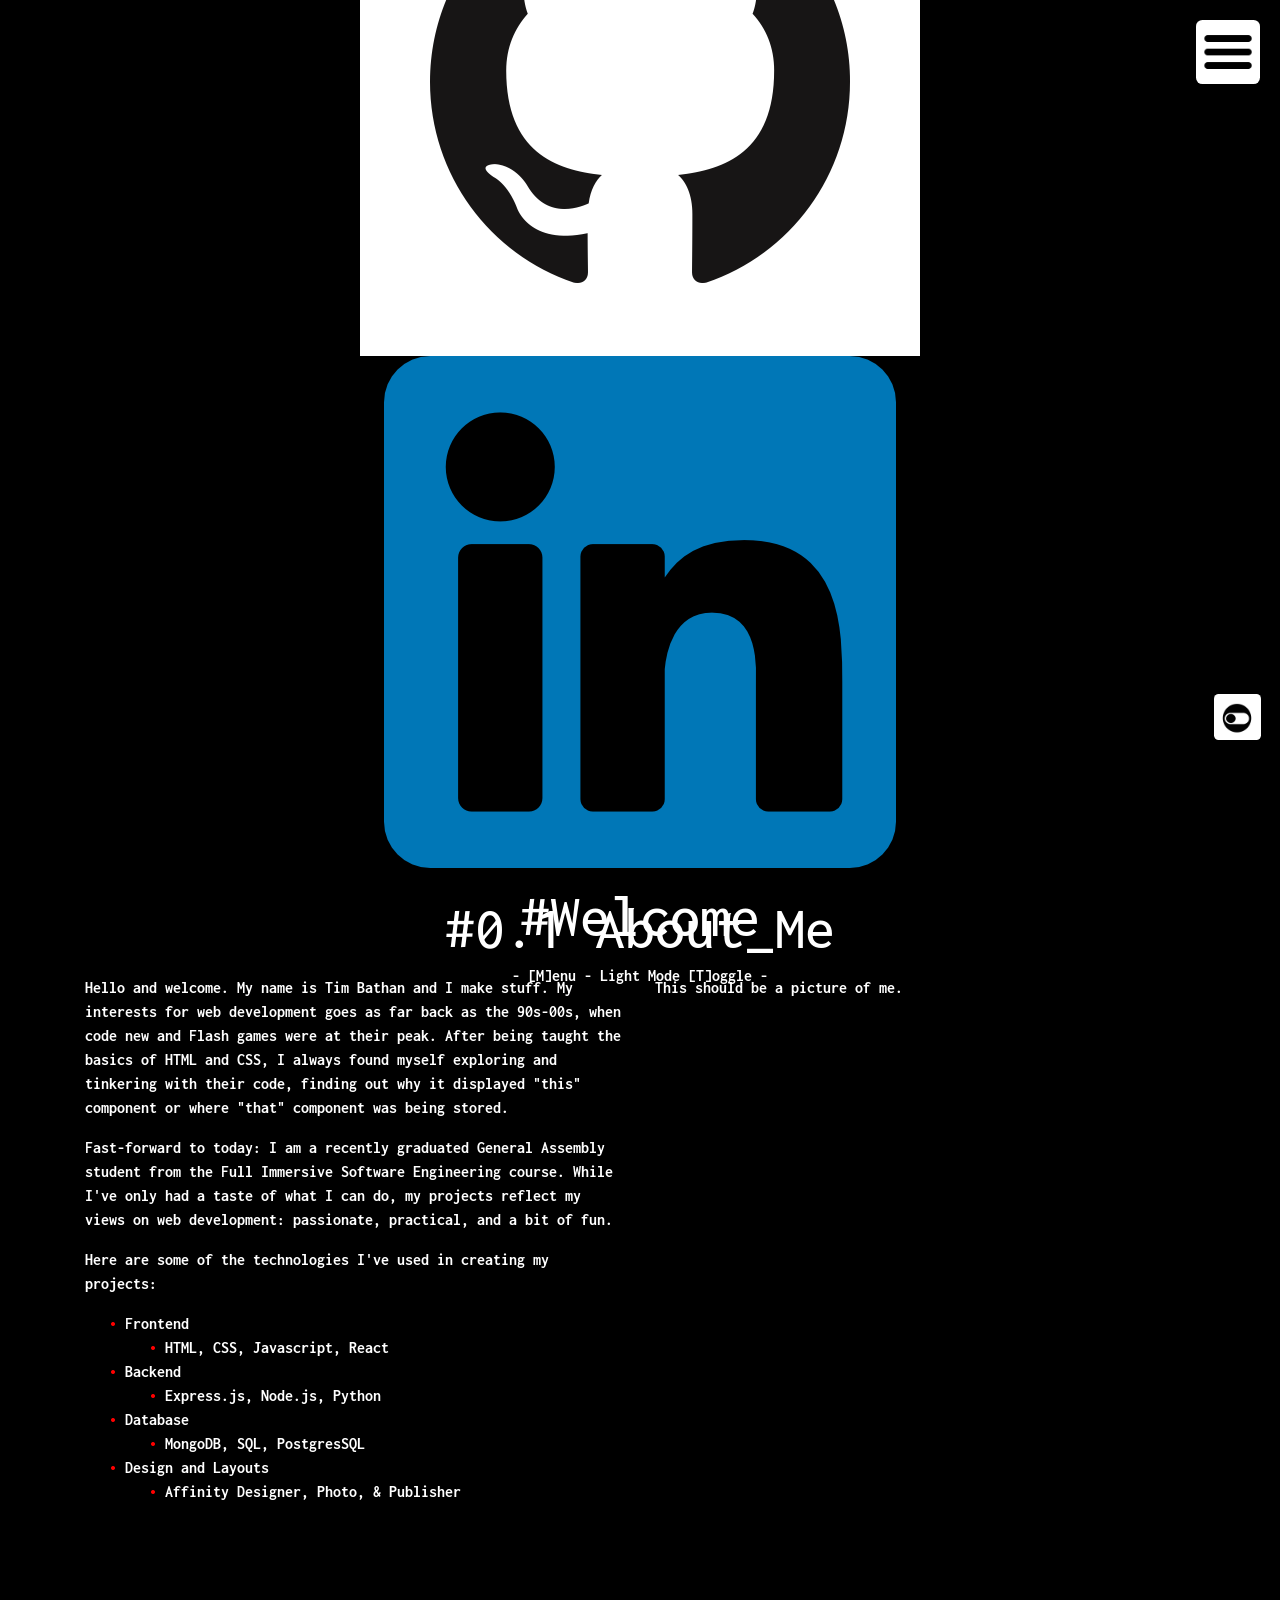
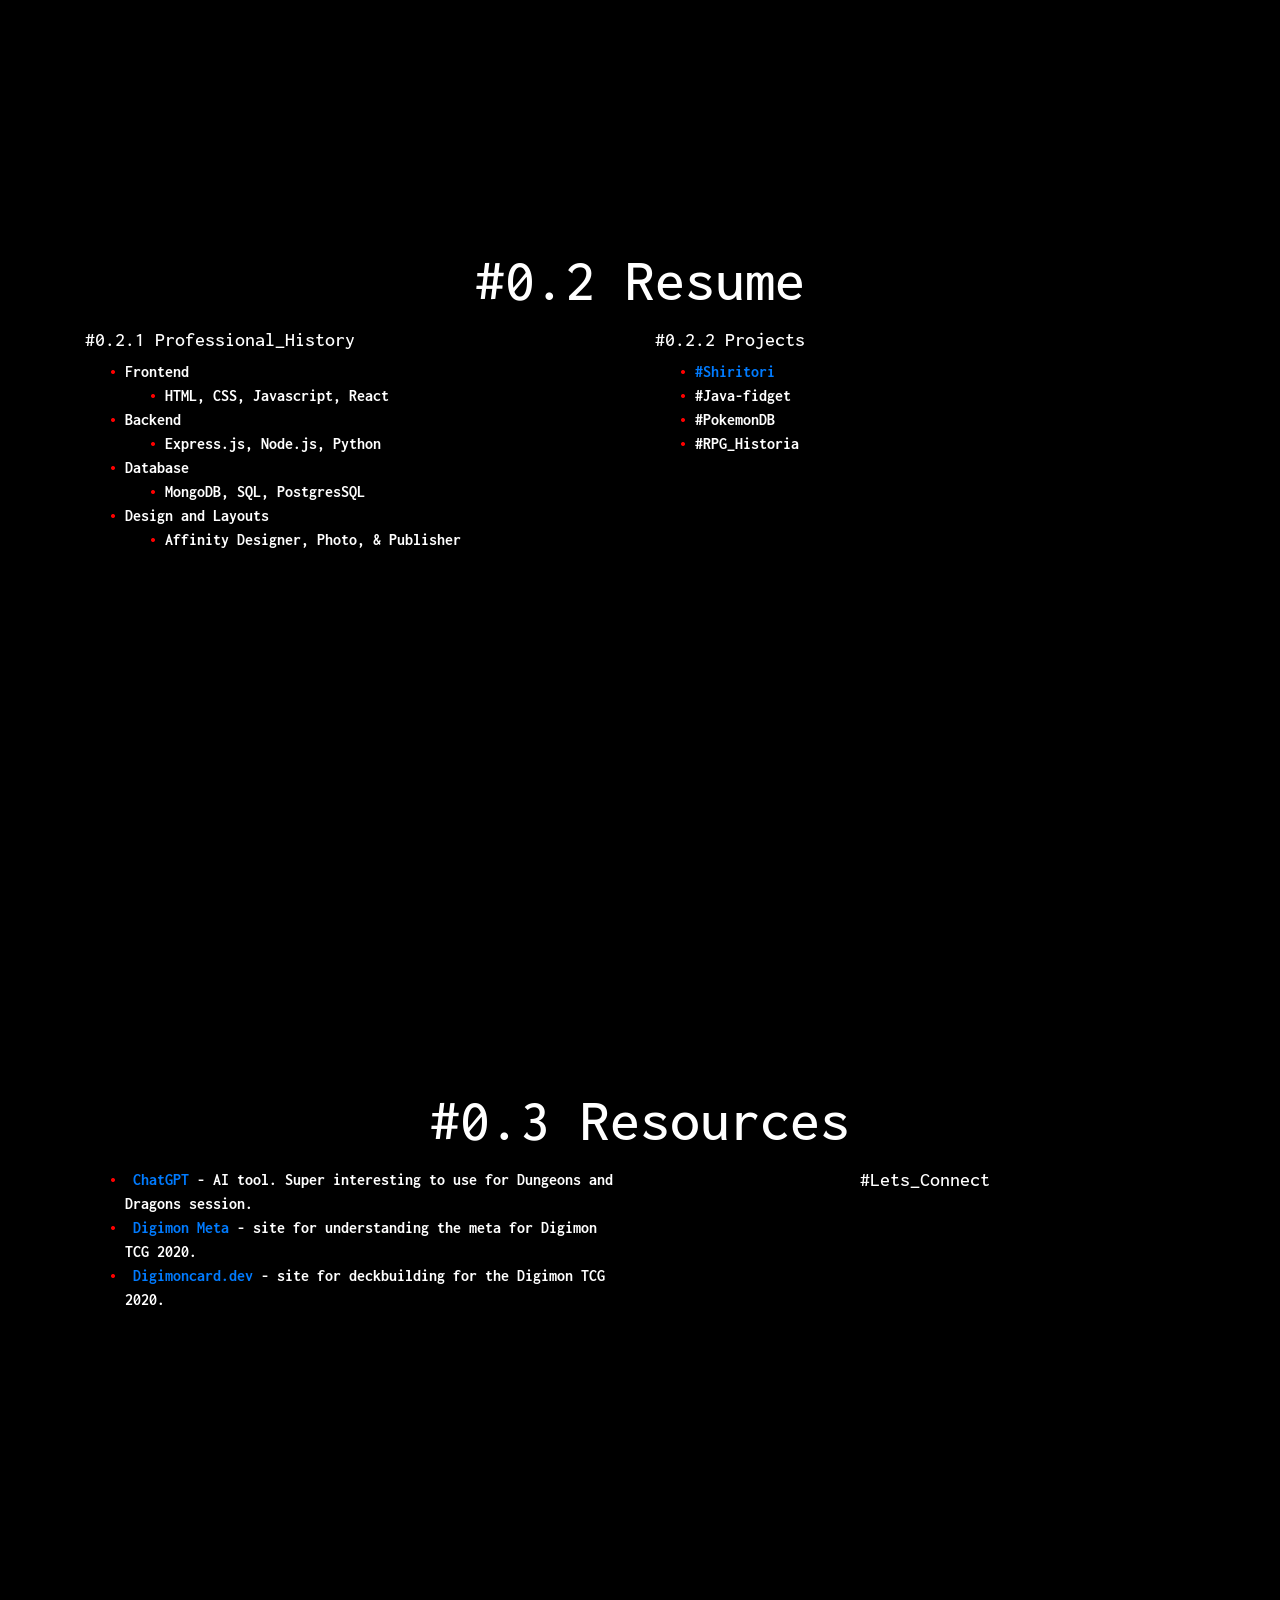
==== index.html @ 8bc2da12 "more improving layout and design. focused on putting letters as icons" ====
<!DOCTYPE html>
<html lang="en">
  <head>
    <meta charset="UTF-8" />
    <meta http-equiv="X-UA-Compatible" content="IE=edge" />
    <meta name="viewport" content="width=device-width, initial-scale=1.0" />
    <link rel="stylesheet" href="./CSS/normalize.css" />
    <link
      rel="stylesheet"
      href="https://cdn.jsdelivr.net/npm/bootstrap@4.3.1/dist/css/bootstrap.min.css"
      integrity="sha384-ggOyR0iXCbMQv3Xipma34MD+dH/1fQ784/j6cY/iJTQUOhcWr7x9JvoRxT2MZw1T"
      crossorigin="anonymous"
    />
    <link rel="preconnect" href="https://fonts.googleapis.com" />
    <link rel="preconnect" href="https://fonts.gstatic.com" crossorigin />
    <link
      href="https://fonts.googleapis.com/css2?family=Inconsolata:wght@300;500;700&display=swap"
      rel="stylesheet"
    />
    <link rel="stylesheet" href="./CSS/styles.css" />
    <title>Tim Bathan</title>
  </head>
  <body>
    <!-- splash page -->
    <section class="splash-page" id="splash">
      <!-- Nav Overlay menu -->
      <img id="overlay-menu" src="./imgs/h-menu.png">
      <!-- light-mode toggle -->
      <img id="view-mode-toggle" src="./imgs/toggle-icon.jpeg">
      <!-- professional links -->
      <a href="https://github.com/bathant702">
        <img id="git-hub-icon" src="./imgs/github-logo.png" alt="Git-hub"/></a>
    <a href="https://www.linkedin.com/in/timothy-bathan-437347223/">
        <img id="linkedin-icon" src="./imgs/linkedin.png" alt="LinkedIn"/></a>
      <!-- overlay navigation -->
      <div class="overlay" id="myOverlay">
        <!-- Button to close the overlay navigation -->
        <a href="javascript:void(0)" class="closebtn" id="closeOverlay"
          >&times;</a
        >
        <!-- Overlay content -->
        <div class="overlay-content">
          <a href="#bio" id="menu-link1">#About_Me</a>
          <a href="#resume" id="menu-link2">#Resume</a>
          <a href="#resources" id="menu-link3">#Resources</a>
        </div>
      </div>

      <div class="container">
        <h1 class="section-title">#Welcome</h1>
        <p>- [M]enu - Light Mode [T]oggle -</p>
      </div>
    </section>

    <!-- bio info -->
    <section class="bio-section" id="bio">
      <h1 class="section-title">#0.1 About_Me</h1>
      
      <div class="container">
        <div class="row">
          <div class="col bio-format">
            <p>
              Hello and welcome. My name is Tim Bathan and I make stuff. My interests for web development goes as far back as the 90s-00s, when code new and Flash games were at their peak. After being taught the basics of HTML and CSS, I always found myself exploring and tinkering with their code, finding out why it displayed "this" component or where "that" component was being stored.
             </p>
             <p>
              Fast-forward to today: I am a recently graduated General Assembly student from the Full Immersive Software Engineering course. While I've only had a taste of what I can do, my projects reflect my views on web development: passionate, practical, and a bit of fun.
            </p>
            <p>
              Here are some of the technologies I've used in creating my projects:
              <ul>
                <li>Frontend</li>
                <ul>
                  <li>HTML, CSS, Javascript, React</li>
                </ul>
                <li>Backend</li>
                <ul>
                  <li>Express.js, Node.js, Python</li>
                </ul>
                <li>Database</li>
                <ul>
                  <li>MongoDB, SQL, PostgresSQL</li>
                </ul>
                <li>Design and Layouts
                  <ul>
                    <li>Affinity Designer, Photo, & Publisher</li>
                  </ul>
                </li>
              </ul>
            </p>
          </div>
          <div class="col resume-font">This should be a picture of me.</div>
        </div>
      </div>
    </section>

    <!-- resume -->
    <section class="resume-section" id="resume">
      <h1 class="section-title">#0.2 Resume</h1>
      <div class="container">
        <div class="row">
          <div class="col-sm-6 resume-format">
            <h5>#0.2.1 Professional_History</h5>
            <ul>
              <li>Frontend</li>
              <ul>
                <li>HTML, CSS, Javascript, React</li>
              </ul>
              <li>Backend</li>
              <ul>
                <li>Express.js, Node.js, Python</li>
              </ul>
              <li>Database</li>
              <ul>
                <li>MongoDB, SQL, PostgresSQL</li>
              </ul>
              <li>Design and Layouts
                <ul>
                  <li>Affinity Designer, Photo, & Publisher</li>
                </ul>
              </li>
            </ul>
          </div>
          <div class="col-sm-6 resume-format">
            <h5>#0.2.2 Projects</h5>
            <ul>
              <li id="project-link-1"><a href="../shiritori_upgrade/shiritori-game.html">#Shiritori</a></li>
              <li id="project-link-2">#Java-fidget</li>
              <li id="project-link-3">#PokemonDB</li>
              <li id="project-link-3">#RPG_Historia</li>
            </ul>
          </div>
        </div>
      </div>
    </section>

    <!-- links -->
    <section class="resource-section" id="resources">
      <h1 class="section-title">#0.3 Resources</h1>
      <div class="container">
        <div class="row">
          <div class="col-sm-6">
            <ul>
              <li>
                <a href="https://openai.com/blog/chatgpt">ChatGPT</a> - AI tool.
                Super interesting to use for Dungeons and Dragons session.
              </li>
              <li>
                <a href="https://digimonmeta.com/">Digimon Meta</a> - site for
                understanding the meta for Digimon TCG 2020.
              </li>
              <li>
                <a href="https://digimoncard.dev/">Digimoncard.dev</a> - site
                for deckbuilding for the Digimon TCG 2020.
              </li>
            </ul>
          </div>
          <div class="col-sm-6 contact-format">
            <h5>#Lets_Connect</h5>
            <div>

            </div>
          </div>
        </div>
      </div>
    </section>




    <!-- javascript stuff -->
    <script src="./JS/app.js"></script>
    <script
      src="https://code.jquery.com/jquery-3.3.1.slim.min.js"
      integrity="sha384-q8i/X+965DzO0rT7abK41JStQIAqVgRVzpbzo5smXKp4YfRvH+8abtTE1Pi6jizo"
      crossorigin="anonymous"
    ></script>
    <script
      src="https://cdn.jsdelivr.net/npm/popper.js@1.14.7/dist/umd/popper.min.js"
      integrity="sha384-UO2eT0CpHqdSJQ6hJty5KVphtPhzWj9WO1clHTMGa3JDZwrnQq4sF86dIHNDz0W1"
      crossorigin="anonymous"
    ></script>
    <script
      src="https://cdn.jsdelivr.net/npm/bootstrap@4.3.1/dist/js/bootstrap.min.js"
      integrity="sha384-JjSmVgyd0p3pXB1rRibZUAYoIIy6OrQ6VrjIEaFf/nJGzIxFDsf4x0xIM+B07jRM"
      crossorigin="anonymous"
    ></script>
  </body>
</html>
---- CSS/styles.css ----
* {
  /* testing boxes */
  /* border: 1px;
  border-color: green;
  border-style: solid; */
  /* height & width now includes border & padding */
  box-sizing: border-box;
}

body {
  margin: 0;
  background-color: rgb(0, 0, 0);
  color: rgb(255, 255, 255);
  font-family: "Inconsolata", monospace;
}

.section-title {
  font-size: 3.75rem;
  margin: 0.75rem;
}

/* the overlay (background) */
#overlay-menu {
  position: fixed;
  top: 20px;
  right: 20px;
  height: 4rem;
  width: 4rem;
  background-color: #ffffff;
  color: rgb(0, 0, 0);
  padding: 5px 5px;
  border: none;
  border-radius: 10%;
  font-size: 1.5rem;
  transition: background-color 0.3s;
}
#overlay-menu:hover {
  background-color: #464646;
  color: white;
}

/* close button position */
.closebtn {
  position: absolute;
  top: 20px;
  right: 45px;
  font-size: 60px;
}

/* overlay reveal*/
.overlay {
  height: 100%;
  width: 0;
  position: fixed;
  z-index: 2;
  left: 0;
  top: 0;
  background-color: rgba(0, 0, 0, 0.95);
  overflow-x: hidden;
  transition: 0.5s;
}

/* overlay contents in overlay */
.overlay-content {
  position: relative;
  top: 25%;
  width: 100%;
  text-align: center;
  margin-top: 30px;
}

/* The navigation links inside the overlay */
.overlay a {
  padding: 8px;
  text-decoration: none;
  font-size: 60px;
  color: #ffffff;
  display: block;
  transition: 0.3s;
}

/* overlay effects*/
.overlay a:hover,
.overlay a:focus {
  color: #464646;
}

/* splash page */
.splash-page {
  display: flex;
  justify-content: center;
  flex-direction: column;
  align-items: center;
  height: 800px;
  font-weight: bolder;
  text-align: center;
}

/* bio */
.bio-section {
  display: flex;
  justify-content: center;
  flex-direction: column;
  align-items: center;
  height: 800px;
  font-weight: bolder;
}

/* resume */
.resume-section {
  display: flex;
  flex-direction: column;
  justify-content: center;
  align-items: center;
  height: 800px;
  font-weight: bolder;
}

.bio-format,
.resume-format {
  text-align: left;
  font-size: 16px;
}

/* bullet change*/
ul {
  list-style: none;
}

ul li::before {
  content: "\2022";
  color: red;
  font-weight: bolder;
  display: inline-block;
  width: 1em;
  margin-left: -1em;
}

/* links */
.resource-section {
  display: flex;
  flex-direction: column;
  justify-content: center;
  align-items: center;
  height: 800px;
  font-weight: bolder;
  text-align: left;
}

.contact-format{
  display: flex;
  flex-direction: column;
  align-items: center;
}

/*icons*/
.icons {
  border-radius: 10%;
  height: 75px;
  width: 75px;
}

/* view mode toggle*/
#view-mode-toggle {
  position: fixed;
  bottom: 160px;
  right: 20px;
  height: 2.9rem;
  width: 2.9rem;
  background-color: #ffffff;
  color: rgb(0, 0, 0);
  padding: 5px 5px;
  border: none;
  border-radius: 10%;
  font-size: 1rem;
  font-weight: 900;
  transition: background-color 0.3s;
}
#view-mode-toggle:hover {
  background-color: #464646;
  color: white;
}
/*light mode*/
.light-mode {
  background-color: white;
  color: rgb(0, 0, 0);
}

/* scroll button up*/
#scroll-btn-home {
  position: fixed;
  bottom: 85px;
  right: 20px;
  height: 2.9rem;
  width: 2.9rem;
  background-color: #ffffff;
  color: rgb(0, 0, 0);
  padding: 4px 4px;
  border: none;
  border-radius: 10%;
  font-size: 1rem;
  font-weight: 900;
  transition: background-color 0.3s;
}
#scroll-btn-home:hover {
  background-color: #464646;
  color: white;
}

/* scroll button down*/
#scroll-btn-down {
  position: fixed;
  bottom: 10px;
  right: 20px;
  height: 2.9rem;
  width: 2.9rem;
  background-color: #ffffff;
  color: rgb(0, 0, 0);
  padding: 5px 5px;
  border: none;
  border-radius: 10%;
  font-size: 1rem;
  font-weight: 900;
  transition: background-color 0.3s;
}
#scroll-btn-down:hover {
  background-color: #464646;
  color: white;
}

@media screen and (max-width: 800px) {
  /* section formatting */
  .row {
    display: block;
    justify-content: center;
    flex-direction: column;
    align-items: center;
  }

  .section-title {
    font-size: 4.75rem;
    margin: 0.5rem;
  }

  /* section sizing */
  .splash-page,
  .resume-section,
  .bio-section,
  .resource-section {
    height: 900px;
  }

  .col-sm-4 {
    display: block;
  }

  .bio-format,
  .resume-format {
    text-align: left;
    font-size: 1.25rem;
    font-weight: normal;
  }

  li {
    display: block;
  }

  /* buttons */
  #overlay-menu {
    position: fixed;
    left: 10px;
    height: 3rem;
    width: 3rem;
  }

  #view-mode-toggle {
    position: fixed;
    bottom: 20px;
    left: 18%;
    height: 2.9rem;
    width: 2.9rem;
  }

  #scroll-btn-home {
    position: fixed;
    bottom: 20px;
    left: 47%;
    height: 2.9rem;
    width: 2.9rem;
  }

  #scroll-btn-down {
    position: fixed;
    bottom: 20px;
    left: 73%;
    height: 2.9rem;
    width: 2.9rem;
  }
}
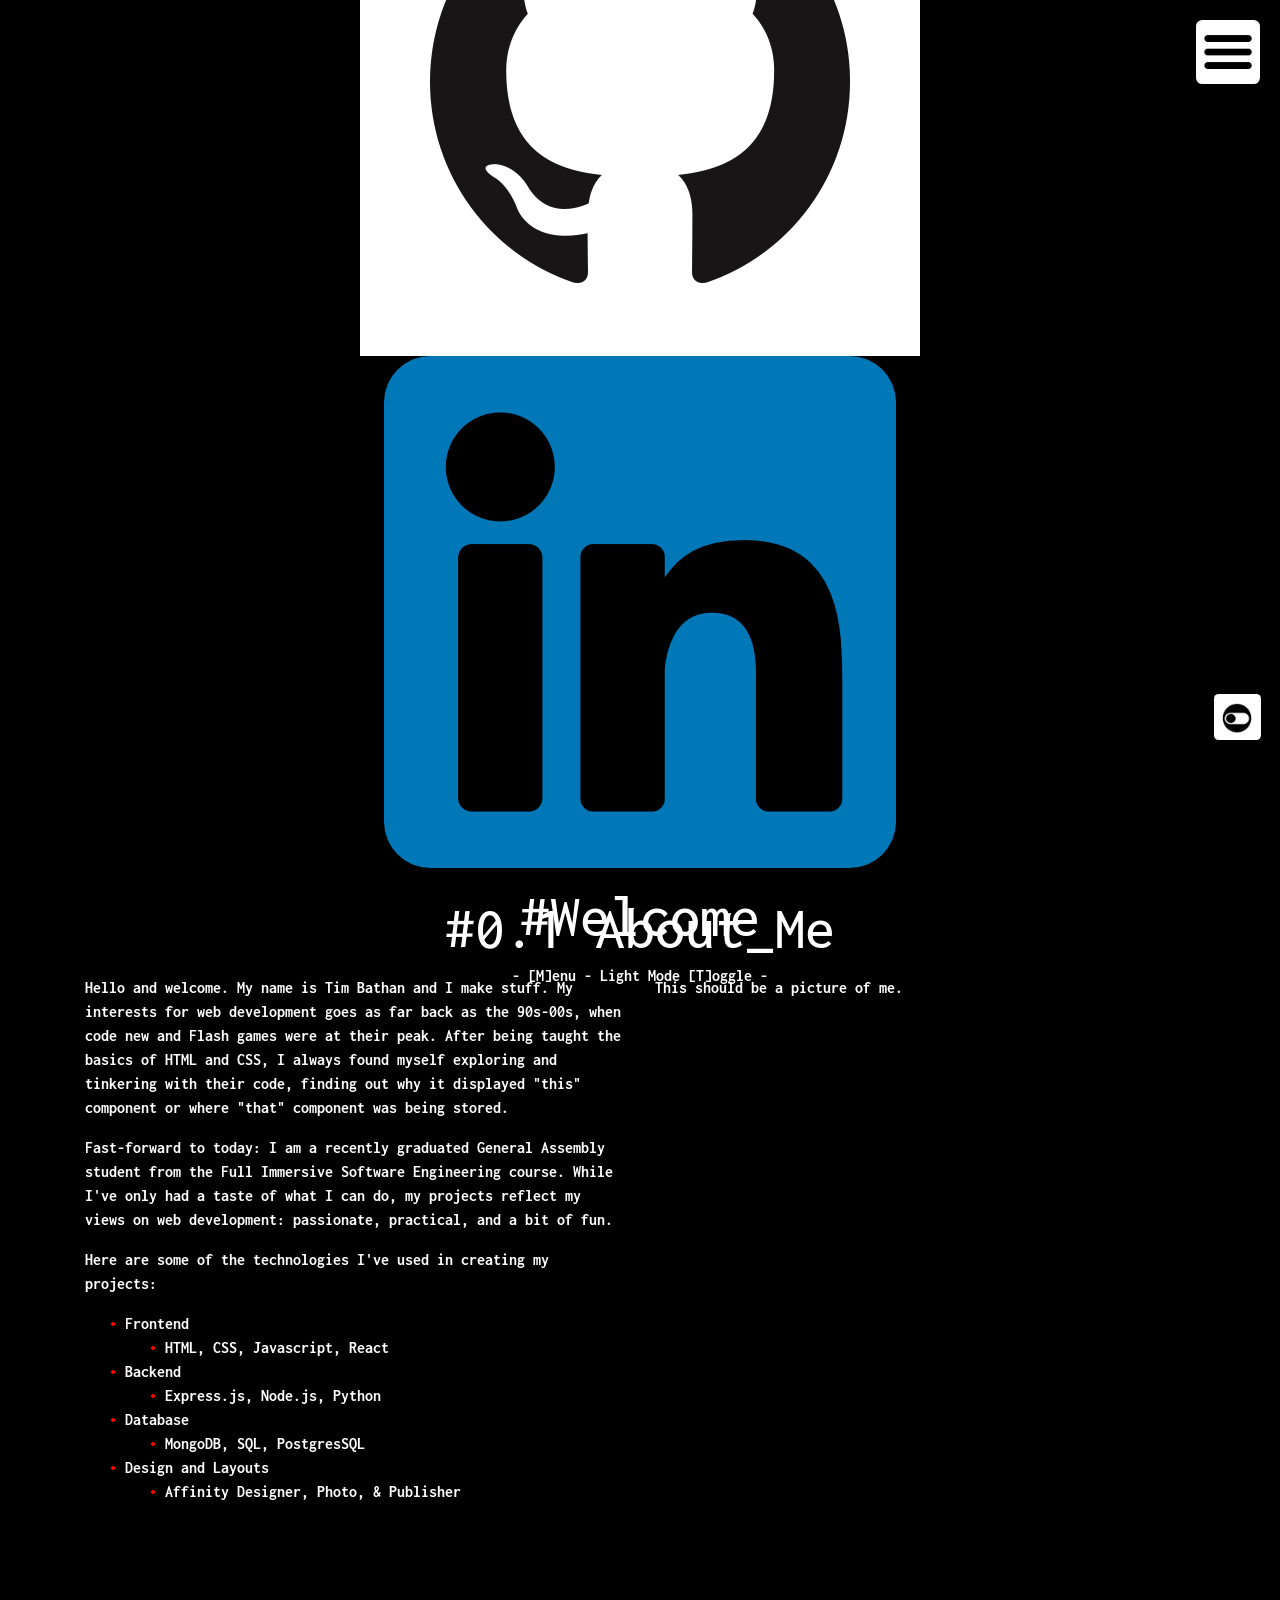
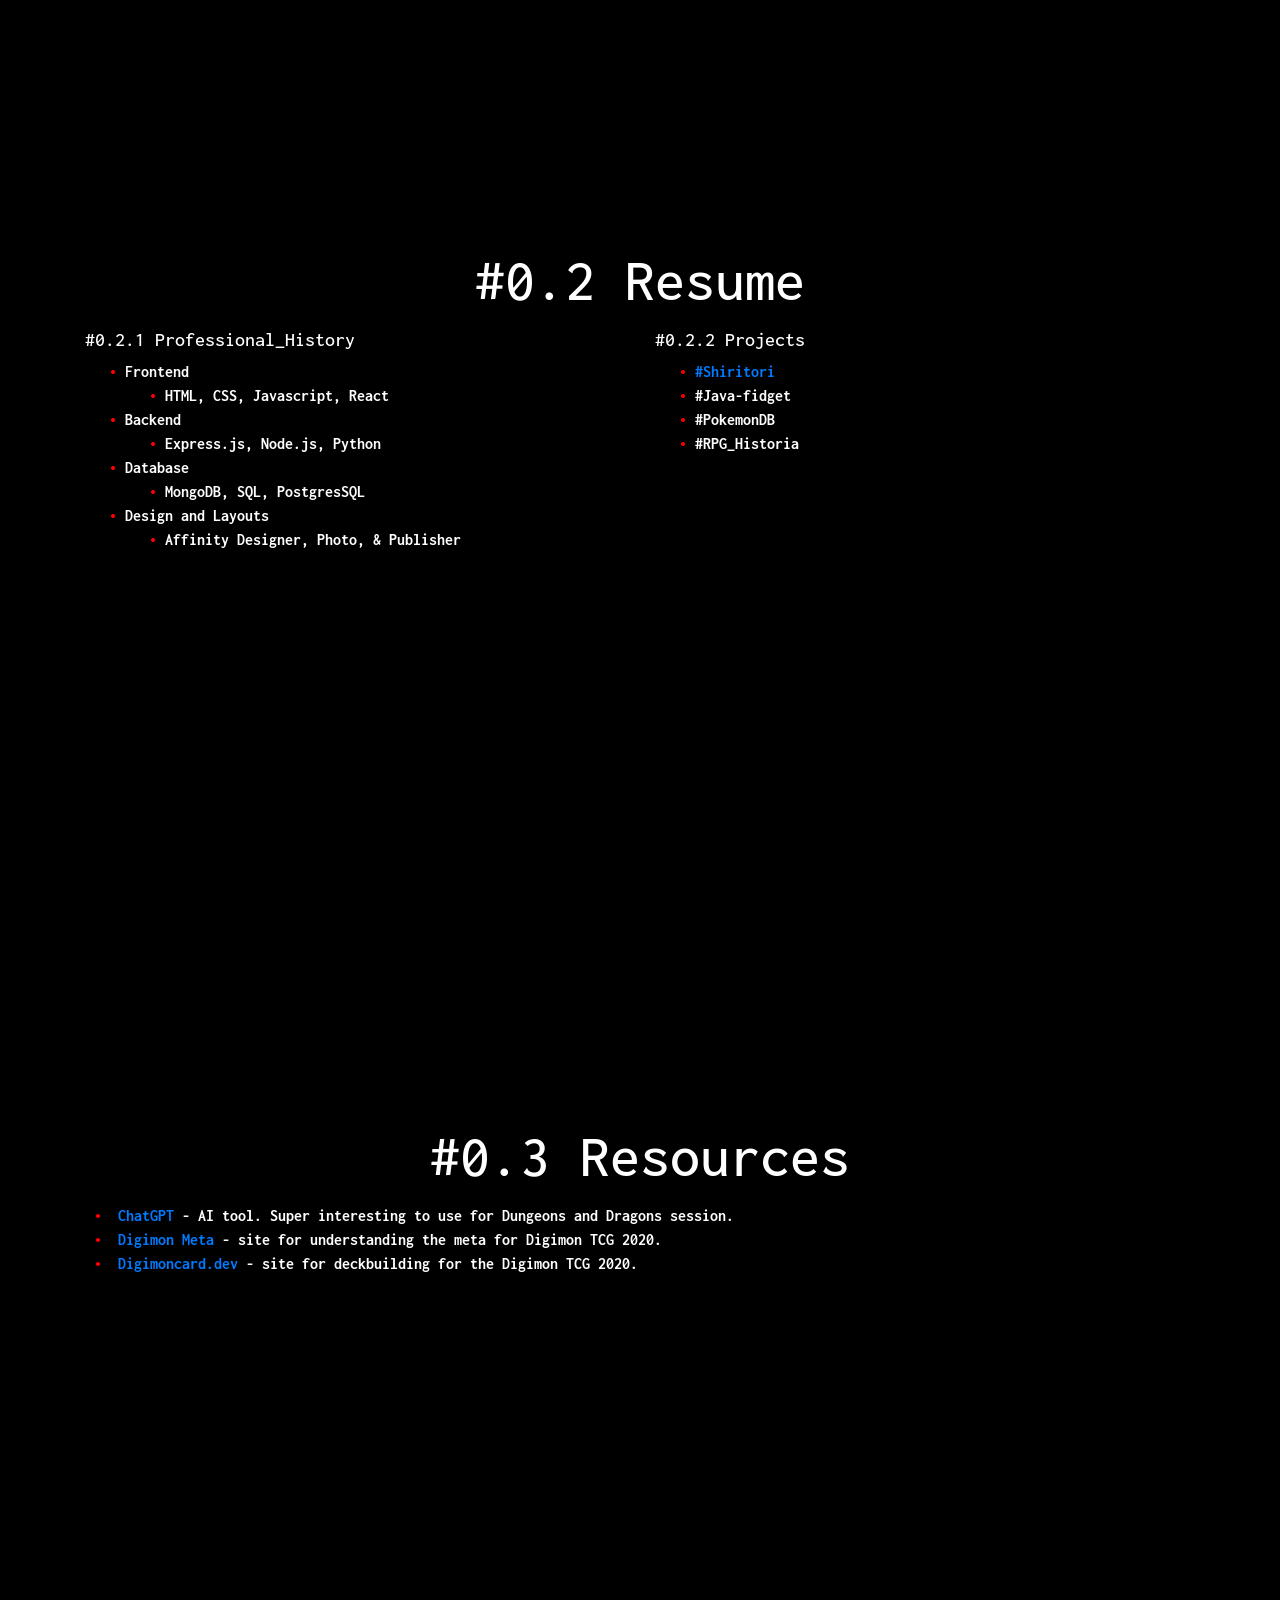
==== commit 2c711be9: "more css and design. altering buttons and color scheme." ====
--- a/index.html
+++ b/index.html
@@ -24,14 +24,14 @@
     <!-- splash page -->
     <section class="splash-page" id="splash">
       <!-- Nav Overlay menu -->
-      <img id="overlay-menu" src="./imgs/h-menu.png">
+      <img class="icon-img" id="overlay-menu" src="./imgs/h-menu.png">
       <!-- light-mode toggle -->
-      <img id="view-mode-toggle" src="./imgs/toggle-icon.jpeg">
+      <img class="icon-img view-toggle" id="view-mode-toggle" src="./imgs/toggle-icon.png">
       <!-- professional links -->
       <a href="https://github.com/bathant702">
-        <img id="git-hub-icon" src="./imgs/github-logo.png" alt="Git-hub"/></a>
+        <img class="icon-img git-hub-icon" id="git-hub-icon" src="./imgs/github-logo.png" alt="Git-hub"/></a>
     <a href="https://www.linkedin.com/in/timothy-bathan-437347223/">
-        <img id="linkedin-icon" src="./imgs/linkedin.png" alt="LinkedIn"/></a>
+        <img class="icon-img linkedin-icon"  id="linkedin-icon" src="./imgs/linkedin.png" alt="LinkedIn"/></a>
       <!-- overlay navigation -->
       <div class="overlay" id="myOverlay">
         <!-- Button to close the overlay navigation -->
@@ -138,7 +138,7 @@
       <h1 class="section-title">#0.3 Resources</h1>
       <div class="container">
         <div class="row">
-          <div class="col-sm-6">
+          <div class="col-sm-0">
             <ul>
               <li>
                 <a href="https://openai.com/blog/chatgpt">ChatGPT</a> - AI tool.
@@ -153,12 +153,6 @@
                 for deckbuilding for the Digimon TCG 2020.
               </li>
             </ul>
-          </div>
-          <div class="col-sm-6 contact-format">
-            <h5>#Lets_Connect</h5>
-            <div>
-
-            </div>
           </div>
         </div>
       </div>
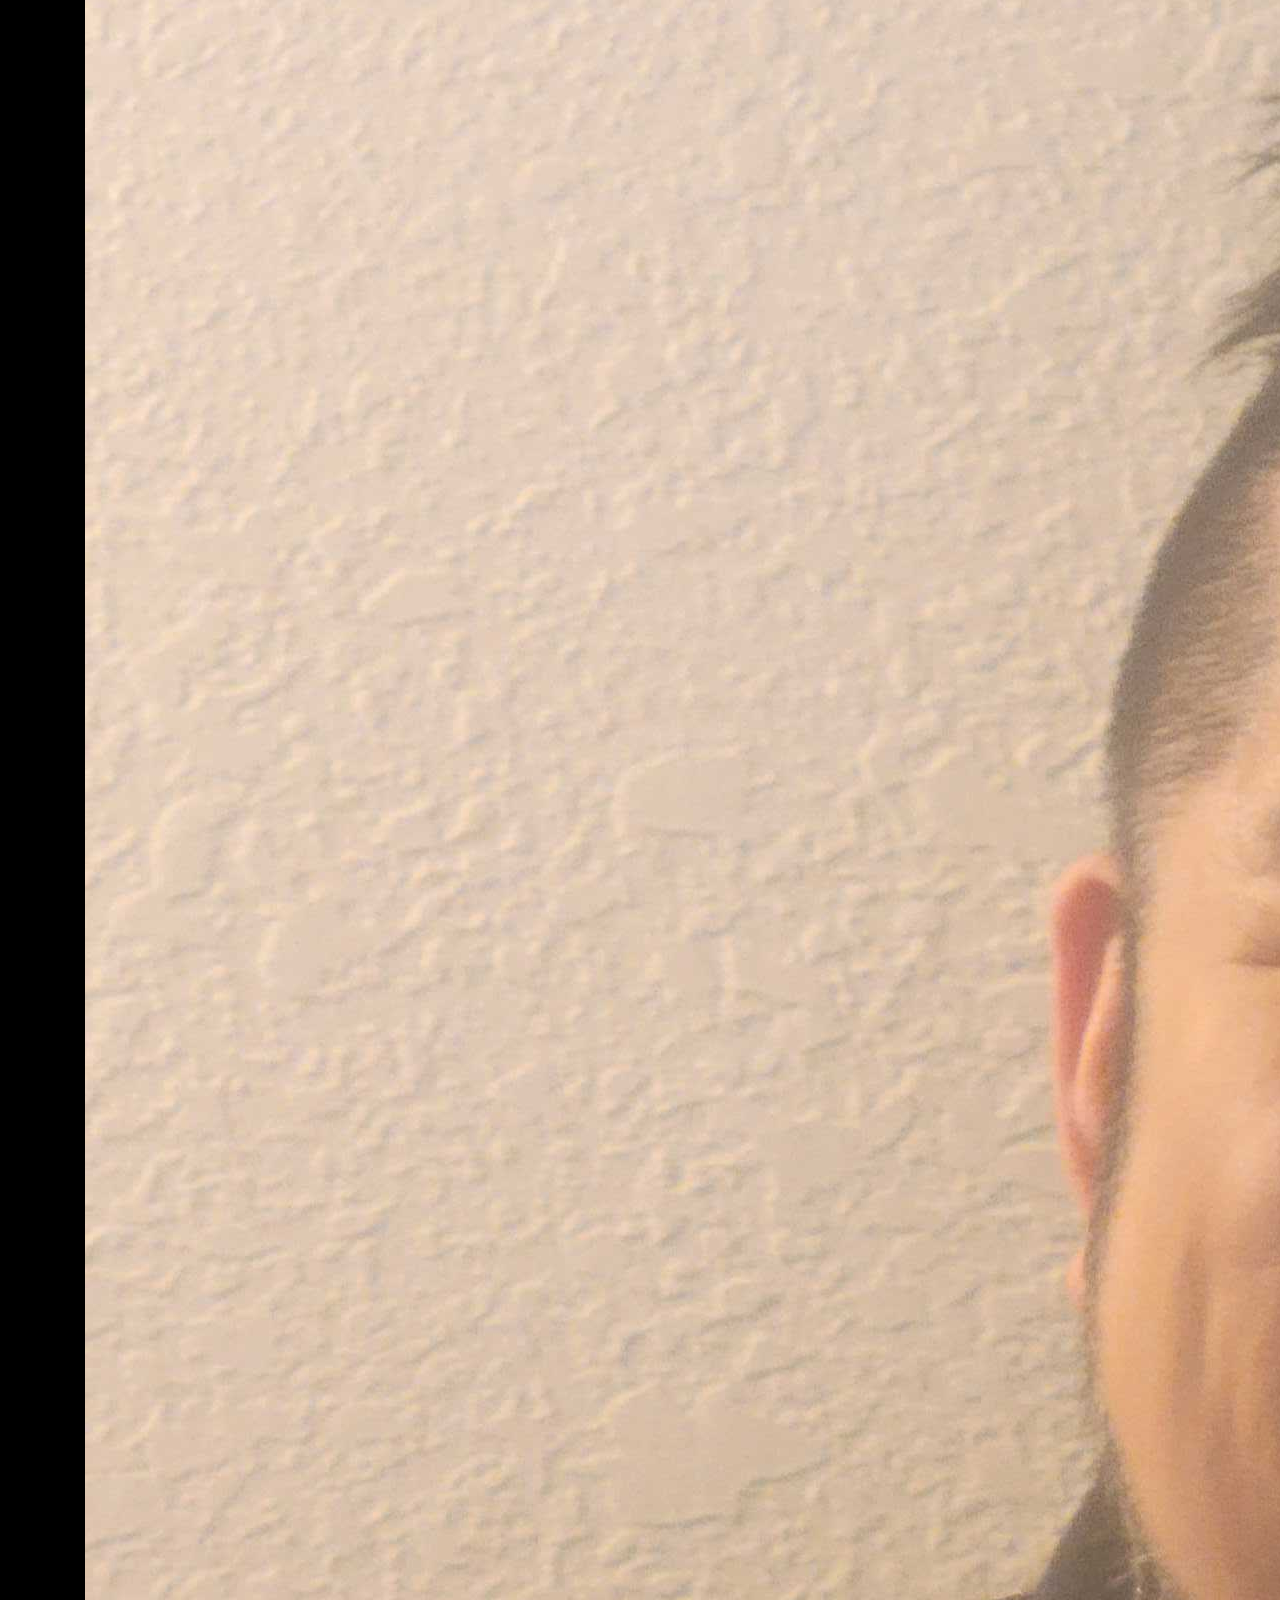
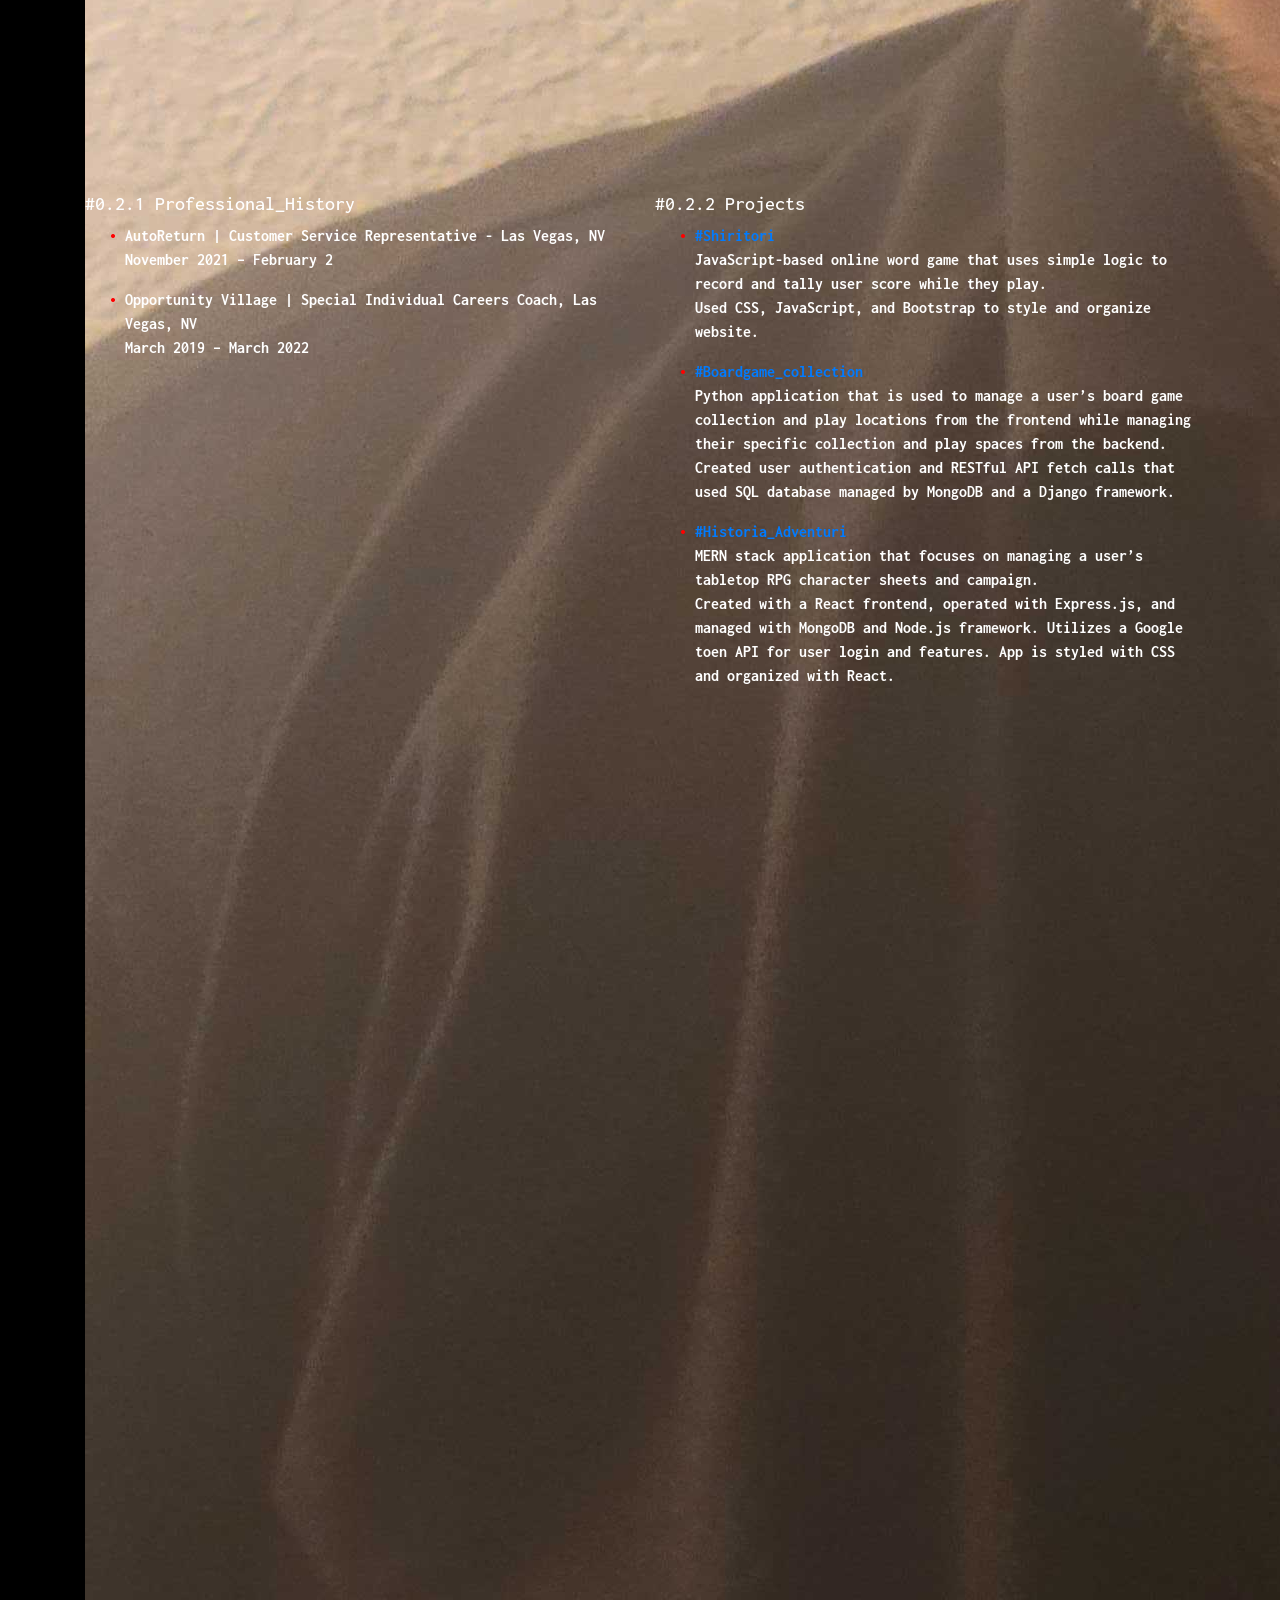
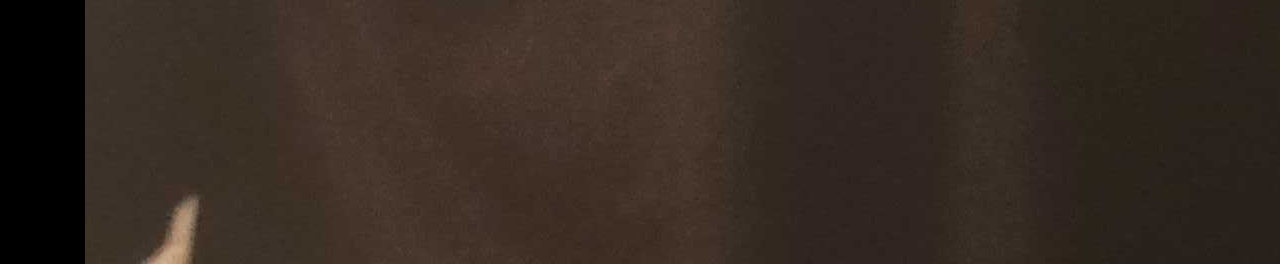
==== commit 7c56969f: "new launch" ====
--- a/index.html
+++ b/index.html
@@ -29,7 +29,7 @@
       <img class="icon-img view-toggle" id="view-mode-toggle" src="./imgs/toggle-icon.png">
       <!-- professional links -->
       <a href="https://github.com/bathant702">
-        <img class="icon-img git-hub-icon" id="git-hub-icon" src="./imgs/github-logo.png" alt="Git-hub"/></a>
+        <img class="icon-img git-hub-icon" id="git-hub-icon" src="./imgs/github-logo2.png" alt="Git-hub"/></a>
     <a href="https://www.linkedin.com/in/timothy-bathan-437347223/">
         <img class="icon-img linkedin-icon"  id="linkedin-icon" src="./imgs/linkedin.png" alt="LinkedIn"/></a>
       <!-- overlay navigation -->
@@ -48,6 +48,7 @@
 
       <div class="container">
         <h1 class="section-title">#Welcome</h1>
+        <p>Software engineer with a background in customer relations and design. Strong attention to detail and able to learn new processes quickly. Dedicated to providing practical solutions and insightful perspectives that benefit organization and user experience. The drive to succeed and make a difference fuels my ambitions at becoming a skilled professional in the tech industry.</p>
         <p>- [M]enu - Light Mode [T]oggle -</p>
       </div>
     </section>
@@ -88,7 +89,7 @@
               </ul>
             </p>
           </div>
-          <div class="col resume-font">This should be a picture of me.</div>
+          <div class="col resume-font"><img class="profile-pic" src="./imgs/profile-pic.jpg" alt="Picture of Tim"></div>
         </div>
       </div>
     </section>
@@ -101,32 +102,36 @@
           <div class="col-sm-6 resume-format">
             <h5>#0.2.1 Professional_History</h5>
             <ul>
-              <li>Frontend</li>
-              <ul>
-                <li>HTML, CSS, Javascript, React</li>
-              </ul>
-              <li>Backend</li>
-              <ul>
-                <li>Express.js, Node.js, Python</li>
-              </ul>
-              <li>Database</li>
-              <ul>
-                <li>MongoDB, SQL, PostgresSQL</li>
-              </ul>
-              <li>Design and Layouts
-                <ul>
-                  <li>Affinity Designer, Photo, & Publisher</li>
-                </ul>
-              </li>
+              <li>AutoReturn | Customer Service Representative - Las Vegas, NV</li>
+              November 2021 – February 2
+            </ul>
+            <ul>
+              <li>Opportunity Village | Special Individual Careers Coach, Las Vegas, NV</li>
+              March 2019 – March 2022
             </ul>
           </div>
           <div class="col-sm-6 resume-format">
             <h5>#0.2.2 Projects</h5>
             <ul>
-              <li id="project-link-1"><a href="../shiritori_upgrade/shiritori-game.html">#Shiritori</a></li>
-              <li id="project-link-2">#Java-fidget</li>
-              <li id="project-link-3">#PokemonDB</li>
-              <li id="project-link-3">#RPG_Historia</li>
+              <li id="project-link-1"><a href="../shiritori_upgrade/shiritori-game.html">#Shiritori</a>
+                <p>
+                  JavaScript-based online word game that uses simple logic to record and tally user score while they play.
+                  <br>
+                  Used CSS, JavaScript, and Bootstrap to style and organize website.
+                </p></li>
+              <li id="project-link-2"><a href="https://boardgamecollection-e39ba6b2d668.herokuapp.com/">#Boardgame_collection</a>
+                <p>
+                  Python application that is used to manage a user’s board game collection and play locations from the frontend while managing their specific collection and play spaces from the backend. <br>
+                  Created user authentication and RESTful API fetch calls that used SQL database managed by MongoDB and a Django framework. 
+                </p>
+              </li>
+              <li id="project-link-3"><a href="https://rpg-historia-adventuri.herokuapp.com/">#Historia_Adventuri</a>
+              <p>
+                MERN stack application that focuses on managing a user’s tabletop RPG character sheets and campaign.
+                <br>
+                Created with a React frontend, operated with Express.js, and managed with MongoDB and Node.js framework. Utilizes a Google toen API for user login and features. App is styled with CSS and organized with React.
+              </p>
+              </li>
             </ul>
           </div>
         </div>
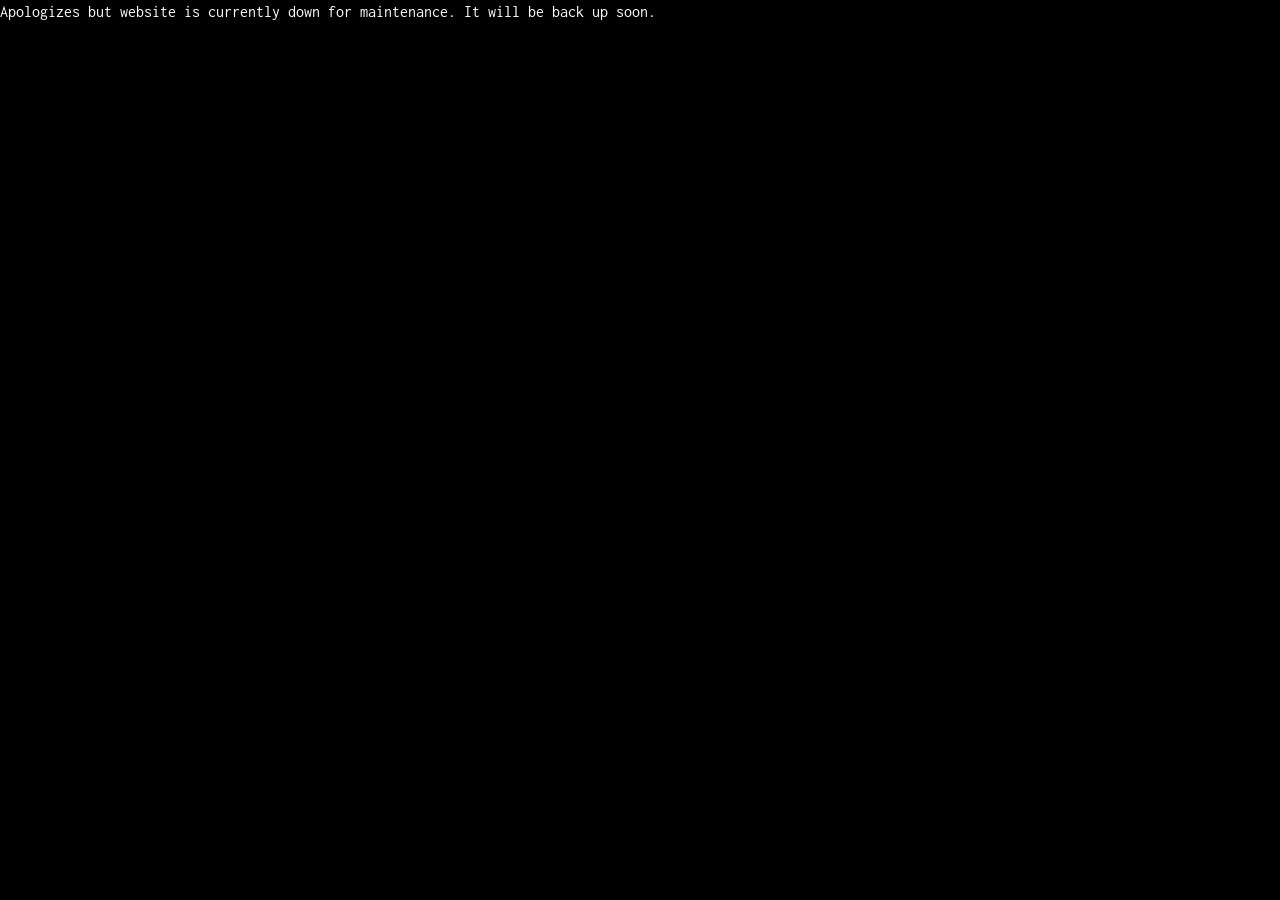
==== commit ed088a99: "new init. restart" ====
--- a/index.html
+++ b/index.html
@@ -21,150 +21,8 @@
     <title>Tim Bathan</title>
   </head>
   <body>
-    <!-- splash page -->
-    <section class="splash-page" id="splash">
-      <!-- Nav Overlay menu -->
-      <img class="icon-img" id="overlay-menu" src="./imgs/h-menu.png">
-      <!-- light-mode toggle -->
-      <img class="icon-img view-toggle" id="view-mode-toggle" src="./imgs/toggle-icon.png">
-      <!-- professional links -->
-      <a href="https://github.com/bathant702">
-        <img class="icon-img git-hub-icon" id="git-hub-icon" src="./imgs/github-logo2.png" alt="Git-hub"/></a>
-    <a href="https://www.linkedin.com/in/timothy-bathan-437347223/">
-        <img class="icon-img linkedin-icon"  id="linkedin-icon" src="./imgs/linkedin.png" alt="LinkedIn"/></a>
-      <!-- overlay navigation -->
-      <div class="overlay" id="myOverlay">
-        <!-- Button to close the overlay navigation -->
-        <a href="javascript:void(0)" class="closebtn" id="closeOverlay"
-          >&times;</a
-        >
-        <!-- Overlay content -->
-        <div class="overlay-content">
-          <a href="#bio" id="menu-link1">#About_Me</a>
-          <a href="#resume" id="menu-link2">#Resume</a>
-          <a href="#resources" id="menu-link3">#Resources</a>
-        </div>
-      </div>
-
-      <div class="container">
-        <h1 class="section-title">#Welcome</h1>
-        <p>Software engineer with a background in customer relations and design. Strong attention to detail and able to learn new processes quickly. Dedicated to providing practical solutions and insightful perspectives that benefit organization and user experience. The drive to succeed and make a difference fuels my ambitions at becoming a skilled professional in the tech industry.</p>
-        <p>- [M]enu - Light Mode [T]oggle -</p>
-      </div>
-    </section>
-
-    <!-- bio info -->
-    <section class="bio-section" id="bio">
-      <h1 class="section-title">#0.1 About_Me</h1>
-      
-      <div class="container">
-        <div class="row">
-          <div class="col bio-format">
-            <p>
-              Hello and welcome. My name is Tim Bathan and I make stuff. My interests for web development goes as far back as the 90s-00s, when code new and Flash games were at their peak. After being taught the basics of HTML and CSS, I always found myself exploring and tinkering with their code, finding out why it displayed "this" component or where "that" component was being stored.
-             </p>
-             <p>
-              Fast-forward to today: I am a recently graduated General Assembly student from the Full Immersive Software Engineering course. While I've only had a taste of what I can do, my projects reflect my views on web development: passionate, practical, and a bit of fun.
-            </p>
-            <p>
-              Here are some of the technologies I've used in creating my projects:
-              <ul>
-                <li>Frontend</li>
-                <ul>
-                  <li>HTML, CSS, Javascript, React</li>
-                </ul>
-                <li>Backend</li>
-                <ul>
-                  <li>Express.js, Node.js, Python</li>
-                </ul>
-                <li>Database</li>
-                <ul>
-                  <li>MongoDB, SQL, PostgresSQL</li>
-                </ul>
-                <li>Design and Layouts
-                  <ul>
-                    <li>Affinity Designer, Photo, & Publisher</li>
-                  </ul>
-                </li>
-              </ul>
-            </p>
-          </div>
-          <div class="col resume-font"><img class="profile-pic" src="./imgs/profile-pic.jpg" alt="Picture of Tim"></div>
-        </div>
-      </div>
-    </section>
-
-    <!-- resume -->
-    <section class="resume-section" id="resume">
-      <h1 class="section-title">#0.2 Resume</h1>
-      <div class="container">
-        <div class="row">
-          <div class="col-sm-6 resume-format">
-            <h5>#0.2.1 Professional_History</h5>
-            <ul>
-              <li>AutoReturn | Customer Service Representative - Las Vegas, NV</li>
-              November 2021 – February 2
-            </ul>
-            <ul>
-              <li>Opportunity Village | Special Individual Careers Coach, Las Vegas, NV</li>
-              March 2019 – March 2022
-            </ul>
-          </div>
-          <div class="col-sm-6 resume-format">
-            <h5>#0.2.2 Projects</h5>
-            <ul>
-              <li id="project-link-1"><a href="../shiritori_upgrade/shiritori-game.html">#Shiritori</a>
-                <p>
-                  JavaScript-based online word game that uses simple logic to record and tally user score while they play.
-                  <br>
-                  Used CSS, JavaScript, and Bootstrap to style and organize website.
-                </p></li>
-              <li id="project-link-2"><a href="https://boardgamecollection-e39ba6b2d668.herokuapp.com/">#Boardgame_collection</a>
-                <p>
-                  Python application that is used to manage a user’s board game collection and play locations from the frontend while managing their specific collection and play spaces from the backend. <br>
-                  Created user authentication and RESTful API fetch calls that used SQL database managed by MongoDB and a Django framework. 
-                </p>
-              </li>
-              <li id="project-link-3"><a href="https://rpg-historia-adventuri.herokuapp.com/">#Historia_Adventuri</a>
-              <p>
-                MERN stack application that focuses on managing a user’s tabletop RPG character sheets and campaign.
-                <br>
-                Created with a React frontend, operated with Express.js, and managed with MongoDB and Node.js framework. Utilizes a Google toen API for user login and features. App is styled with CSS and organized with React.
-              </p>
-              </li>
-            </ul>
-          </div>
-        </div>
-      </div>
-    </section>
-
-    <!-- links -->
-    <section class="resource-section" id="resources">
-      <h1 class="section-title">#0.3 Resources</h1>
-      <div class="container">
-        <div class="row">
-          <div class="col-sm-0">
-            <ul>
-              <li>
-                <a href="https://openai.com/blog/chatgpt">ChatGPT</a> - AI tool.
-                Super interesting to use for Dungeons and Dragons session.
-              </li>
-              <li>
-                <a href="https://digimonmeta.com/">Digimon Meta</a> - site for
-                understanding the meta for Digimon TCG 2020.
-              </li>
-              <li>
-                <a href="https://digimoncard.dev/">Digimoncard.dev</a> - site
-                for deckbuilding for the Digimon TCG 2020.
-              </li>
-            </ul>
-          </div>
-        </div>
-      </div>
-    </section>
-
-
-
+    Apologizes but website is currently down for maintenance. It will be back up
+    soon.
 
     <!-- javascript stuff -->
     <script src="./JS/app.js"></script>
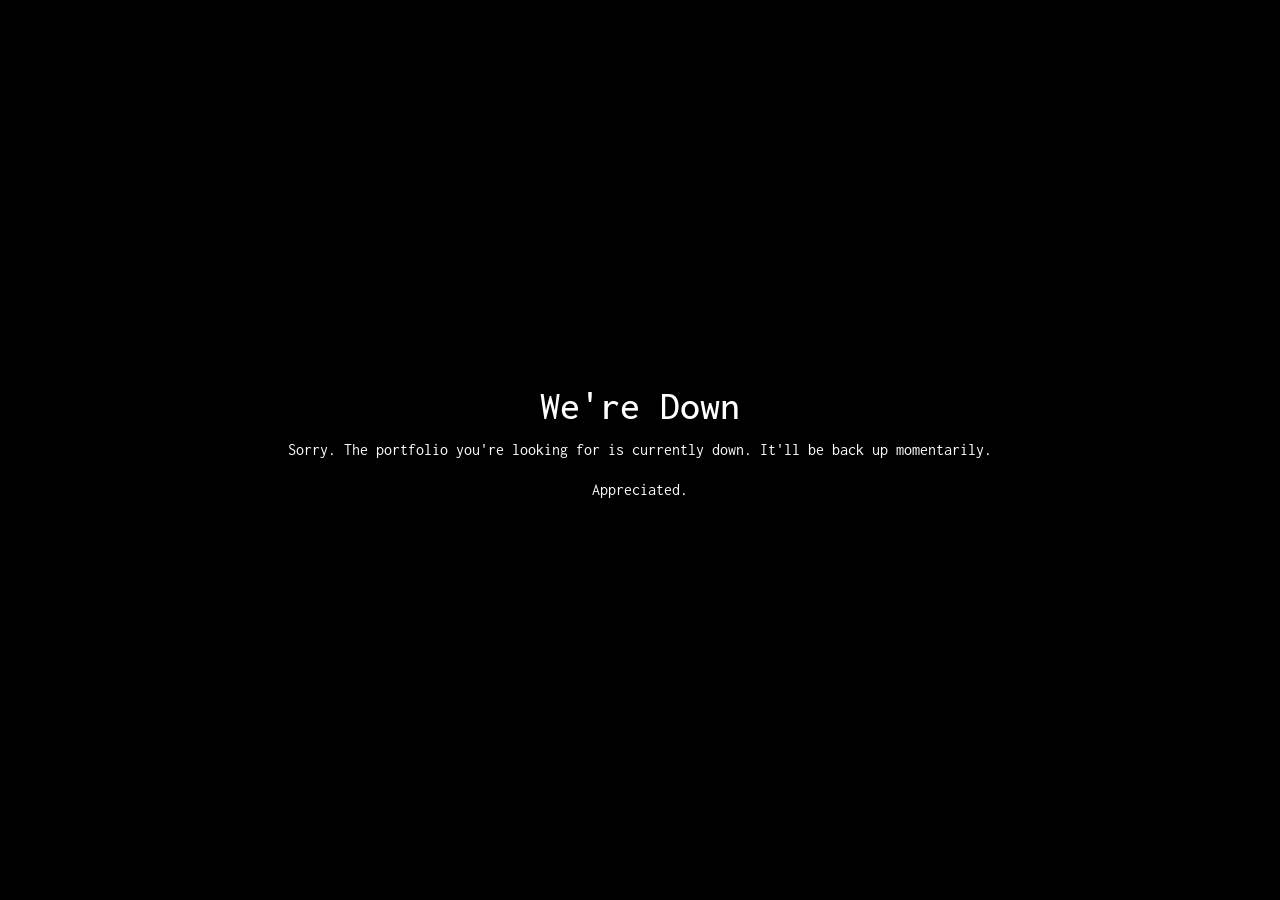
==== commit 87ac4cb6: "down for maintenance" ====
--- a/index.html
+++ b/index.html
@@ -21,10 +21,13 @@
     <title>Tim Bathan</title>
   </head>
   <body>
-    Apologizes but website is currently down for maintenance. It will be back up
-    soon.
-
-    <!-- javascript stuff -->
+    <div class="d-flex justify-content-center align-items-center vh-100">
+      <div class="container text-center">
+          <h1>We're Down</h1>
+          <p>Sorry. The portfolio you're looking for is currently down. It'll be back up momentarily.</p>
+            <p>Appreciated.</p>
+      </div>
+<!-- javascript stuff -->
     <script src="./JS/app.js"></script>
     <script
       src="https://code.jquery.com/jquery-3.3.1.slim.min.js"
